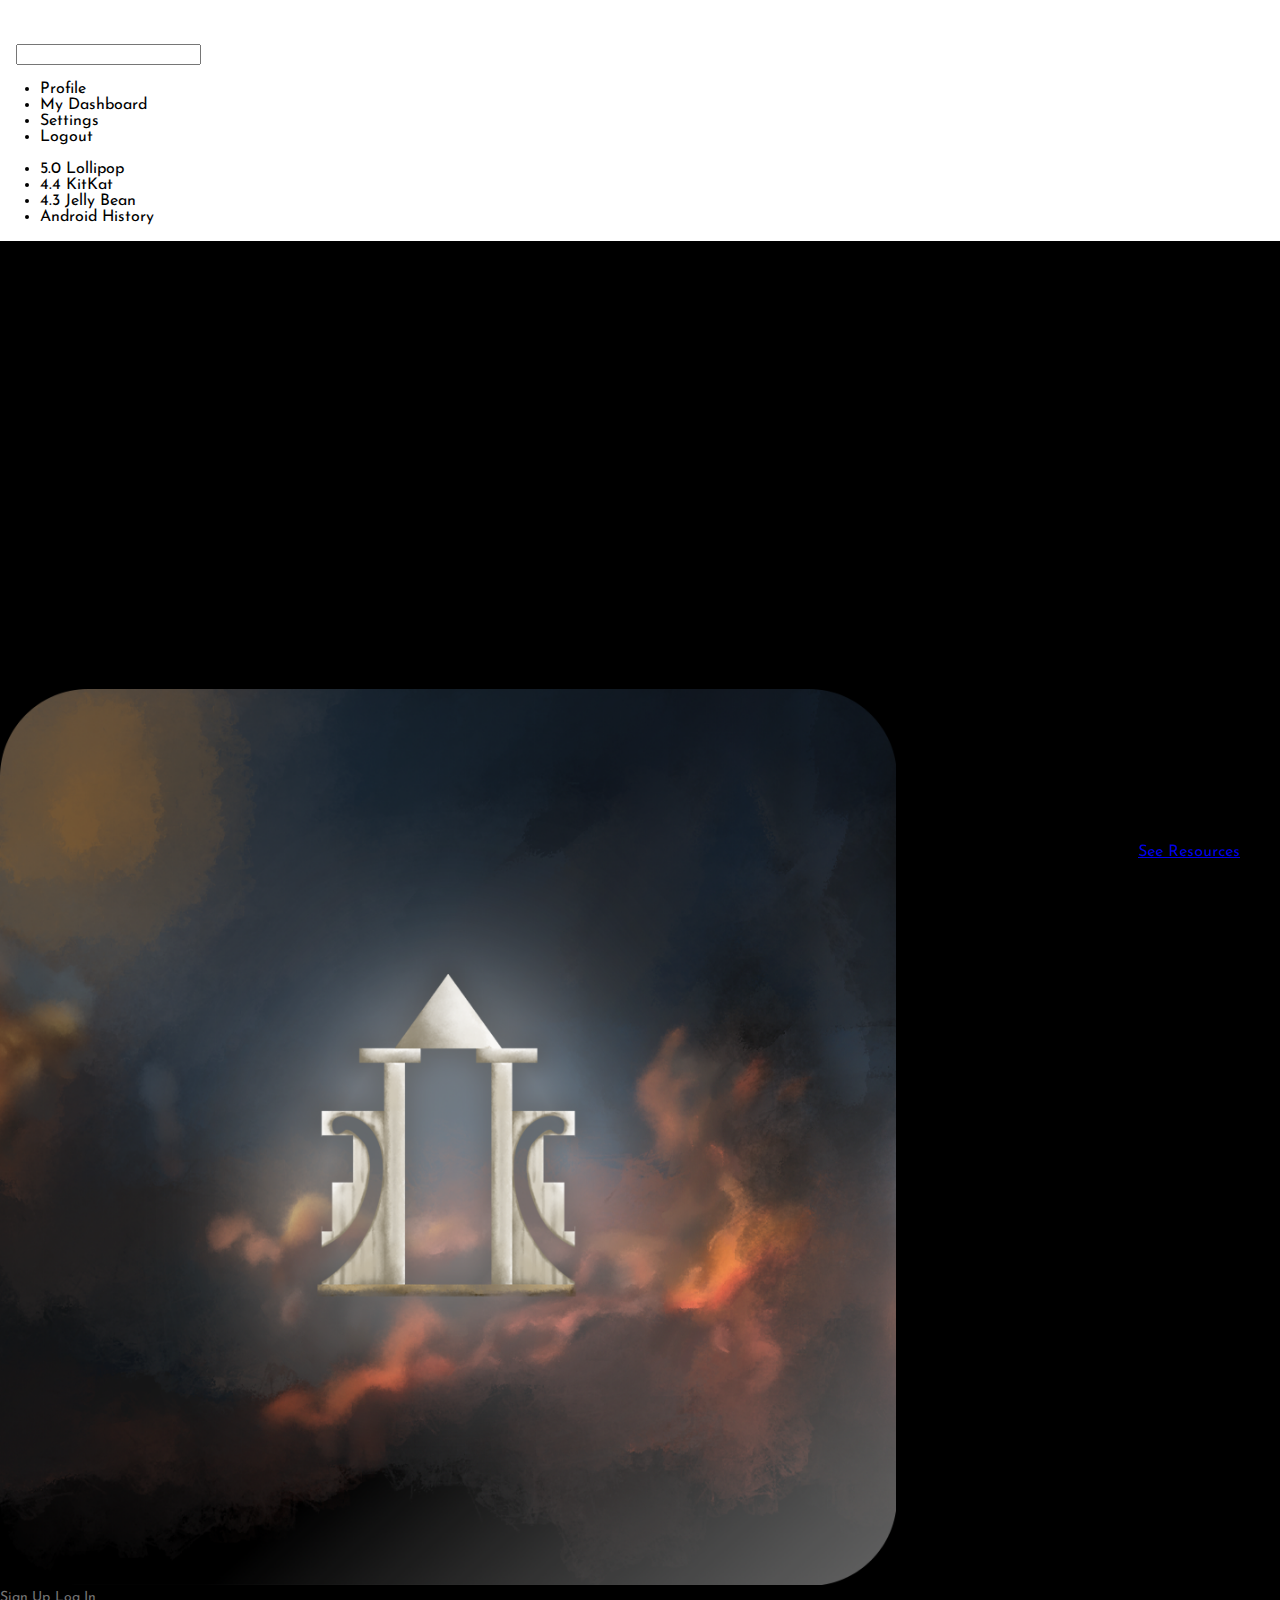
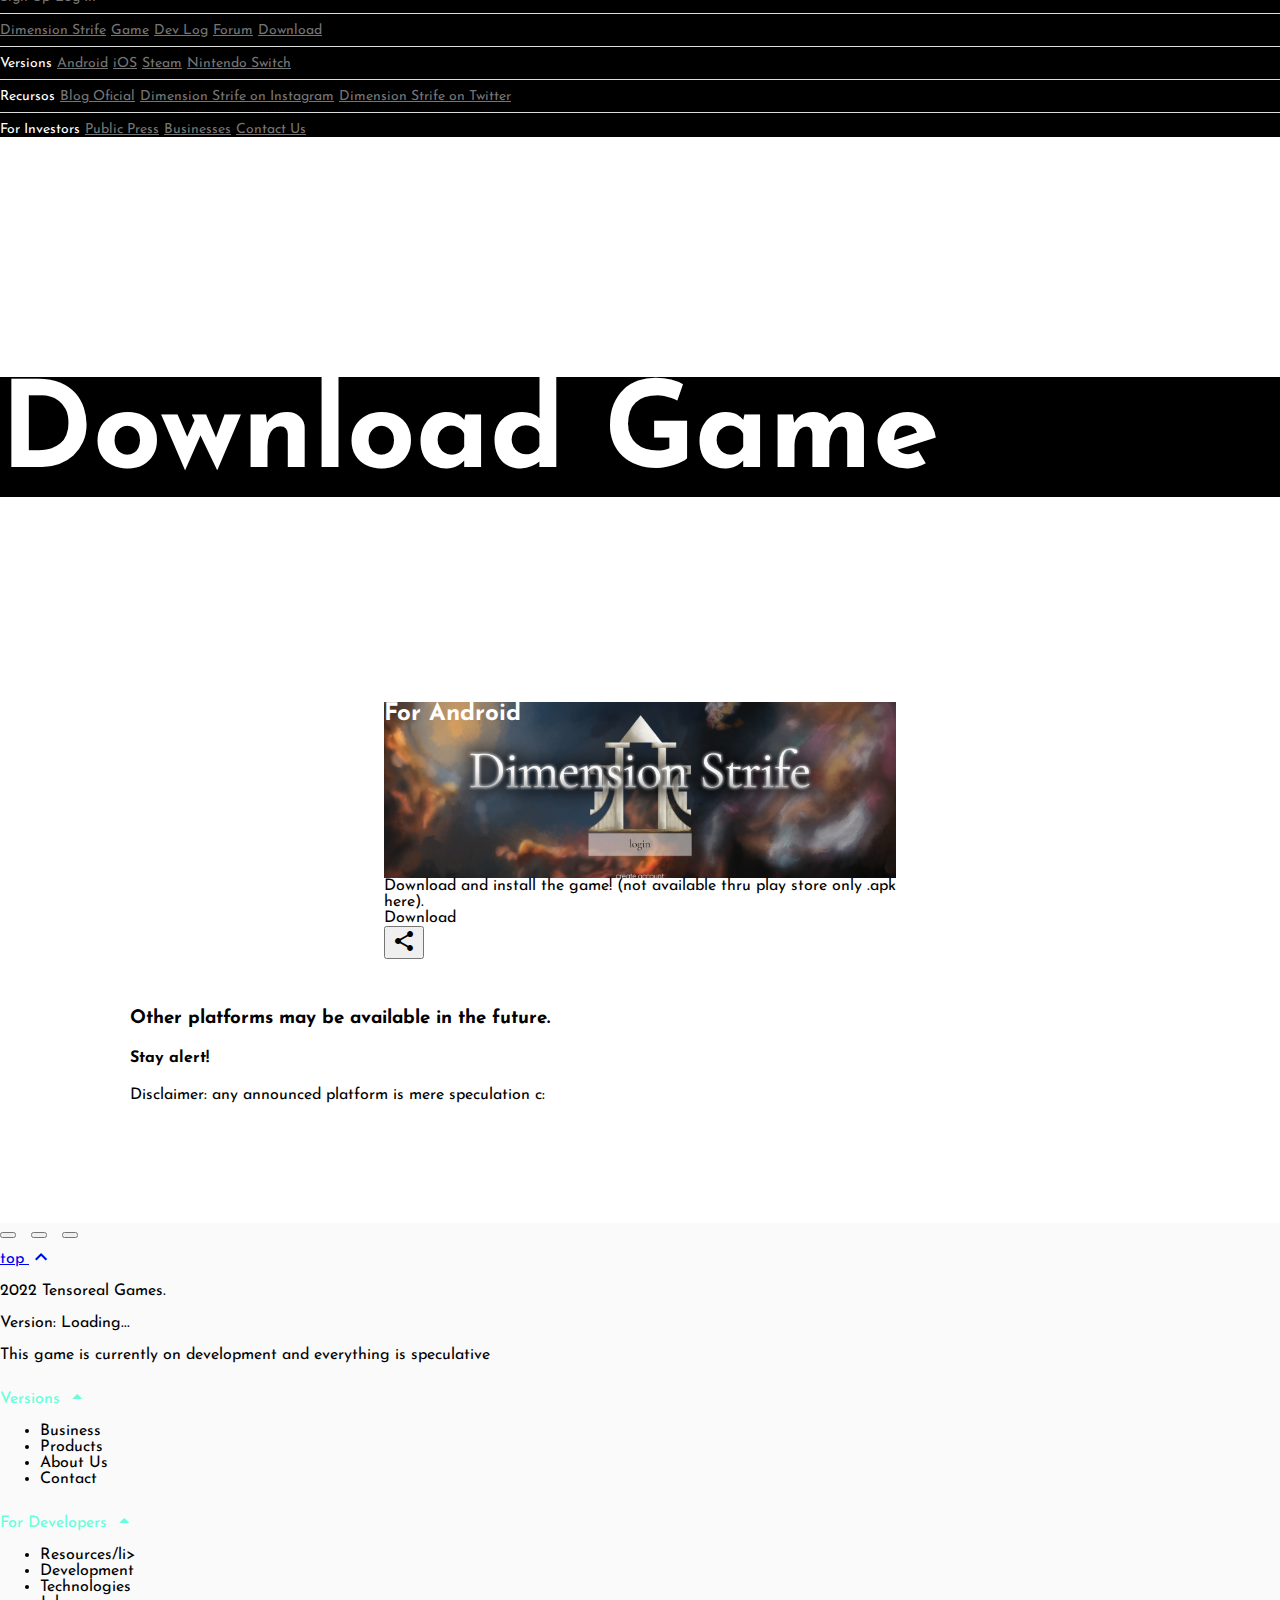
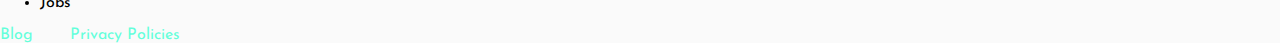
==== play.html @ 4edc81f0 "Live commit" ====
<!doctype html>
<!--
  Material Design Lite
  Copyright 2015 Google Inc. All rights reserved.

  Licensed under the Apache License, Version 2.0 (the "License");
  you may not use this file except in compliance with the License.
  You may obtain a copy of the License at

      https://www.apache.org/licenses/LICENSE-2.0

  Unless required by applicable law or agreed to in writing, software
  distributed under the License is distributed on an "AS IS" BASIS,
  WITHOUT WARRANTIES OR CONDITIONS OF ANY KIND, either express or implied.
  See the License for the specific language governing permissions and
  limitations under the License
-->

<html lang="en">
  <head>
    <meta charset="utf-8">
    <meta http-equiv="X-UA-Compatible" content="IE=edge">
    <meta name="description" content="Introducing Lollipop, a sweet new take on Android.">
    <meta name="viewport" content="width=device-width, initial-scale=1.0, minimum-scale=1.0">
    <title>Dimension Strife | Play the game</title>

    <!-- Page styles -->
    <link rel="stylesheet" href="https://fonts.googleapis.com/css?family=Roboto:regular,bold,italic,thin,light,bolditalic,black,medium&amp;lang=en">
    <link rel="stylesheet" href="https://fonts.googleapis.com/icon?family=Material+Icons">
    <link rel="stylesheet" href="https://code.getmdl.io/1.3.0/material.blue_grey-light_blue.min.css" />
    <link rel="stylesheet" href="./css/styles.css">
    <link rel="icon" type="image/png" href="./images/idemaalogo.png">
    <script type='text/javascript' src='./js/scripts.js'></script>
    <style>
    @import url('https://fonts.googleapis.com/css2?family=Josefin+Sans:wght@100;200;400&display=swap');
    #view-source {
      position: fixed;
      display: block;
      right: 0;
      bottom: 0;
      margin-right: 40px;
      margin-bottom: 40px;
      z-index: 900;
    }

    body {

    font-family: 'Josefin Sans', sans-serif;



    }



    .demo-card-wide.mdl-card {
  width: 512px;
}
.demo-card-wide > .mdl-card__title {
  color: #fff;
  height: 176px;
  background: url('./images/wear.png') center / cover;
}
.demo-card-wide > .mdl-card__menu {
  color: #fff;
}

#saininbots {
  background-color: hsla(0, 0%, 0%, 0.6);
  position: fixed;
  top:0.1%;
  right: 1%;
  display: none;
  width: 100%;
  height: 100%;
  align: center;

}

#sainincar {
  position: relative;
  top: 17%;
  margin: auto;


}

#loginbots {
  background-color: hsla(0, 0%, 0%, 0.6);
  position: fixed;
  top:0.1%;
  right: 1%;
  display: none;
  width: 100%;
  height: 100%;
  align: center;

}

#logincar {
  position: relative;
  top: 17%;
  margin: auto;


}

#logincar > .mdl-card__title {

  background: url('./images/devices.jpg') center / cover;


}

#more-button {
  display: none;


}

#shoe-card{
  opacity: 0.0;

}





    </style>
  </head>
  <body id="bodei" onload="loaduser()">
    <div class="mdl-layout mdl-js-layout mdl-layout--fixed-header">

      <div class="android-header mdl-layout__header mdl-layout__header--waterfall">
        <div class="mdl-layout__header-row">
          <span class="android-title mdl-layout-title">
            <a href="index.html">
            <img class="android-logo-image" src="./images/idemaalogo.png">
              </a>
          </span>
          <!-- Add spacer, to align navigation to the right in desktop -->
          <div class="android-header-spacer mdl-layout-spacer"></div>
          <div onclick="location.href='search.html';" class="android-search-box mdl-textfield mdl-js-textfield mdl-textfield--expandable mdl-textfield--floating-label mdl-textfield--align-right mdl-textfield--full-width">
            <label class="mdl-button mdl-js-button mdl-button--icon" for="search-field">

            </label>
            <div class="mdl-textfield__expandable-holder">
              <input class="mdl-textfield__input" type="text" id="search-field">
            </div>
          </div>
          <!-- Navigation -->
          <div id="nav-cont" class="android-navigation-container">

            <nav class="android-navigation mdl-navigation">

              <a class="mdl-navigation__link mdl-typography--text-uppercase" href="">About Us</a>



            <a class="mdl-navigation__link mdl-typography--text-uppercase" onclick="togglesignup()">Sign Up</a>


              <a class="mdl-navigation__link mdl-typography--text-uppercase" onclick="togglelogin()">Log In</a>

            </nav>
          </div>

          <span class="android-mobile-title mdl-layout-title">
            <a href="index.html">
            <img class="android-logo-image" src="./images/idemaalogo.png">
              </a>
          </span>

          <button class="android-more-button mdl-button mdl-js-button mdl-button--icon mdl-js-ripple-effect" id="more-button">
            <i class="material-icons">more_vert</i>
          </button>
          <ul class="mdl-menu mdl-js-menu mdl-menu--bottom-right mdl-js-ripple-effect" for="more-button">
            <li disabled class="mdl-menu__item">Profile</li>
            <li onclick="location.href='user.html';" class="mdl-menu__item">My Dashboard</li>
            <li disabled class="mdl-menu__item">Settings</li>
            <li onclick="logout()" class="mdl-menu__item">Logout</li>
          </ul>



          <ul class="mdl-menu mdl-js-menu mdl-js-ripple-effect" for="more-button2">
            <li class="mdl-menu__item">5.0 Lollipop</li>
            <li class="mdl-menu__item">4.4 KitKat</li>
            <li disabled class="mdl-menu__item">4.3 Jelly Bean</li>
            <li class="mdl-menu__item">Android History</li>
          </ul>



          <div id="saininbots" >




          <div id="sainincar" class="demo-card-wide mdl-card mdl-shadow--2dp">
            <div class="mdl-card__title">
              <h2 class="mdl-card__title-text">Log in</h2>
            </div>
            <div class="mdl-card__supporting-text">

              <!-- Textfield with Floating Label -->

                    <form id="formasignup" action="#">
                      <div class="mdl-textfield mdl-js-textfield mdl-textfield--floating-label">
                        <input class="mdl-textfield__input" type="text" id="sample3">
                        <label class="mdl-textfield__label" for="sample3">username...</label>
                      </div>

                    <!-- Numeric Textfield with Floating Label -->

                      <div class="mdl-textfield mdl-js-textfield mdl-textfield--floating-label">
                        <input class="mdl-textfield__input" type="password" pattern="-?[0-9]*(\.[0-9]+)?" id="sample4">
                        <label class="mdl-textfield__label" for="sample4">password...</label>
                      </div>
                      <div class="mdl-textfield mdl-js-textfield mdl-textfield--floating-label">
                        <input class="mdl-textfield__input" type="password" pattern="-?[0-9]*(\.[0-9]+)?" id="sample4">
                        <label class="mdl-textfield__label" for="sample4">confirm password...</label>
                        <span class="mdl-textfield__error">password not the same!</span>
                      </div>
                    </form>



            </div>
            <div class="mdl-card__actions mdl-card--border">
              <a onclick="gosignup()" class="mdl-button mdl-button--colored mdl-js-button mdl-js-ripple-effect">
                Sign In
              </a>
            </div>
            <div class="mdl-card__menu">
              <button onclick="document.getElementById('saininbots').style.display = 'none';" class="mdl-button mdl-button--icon mdl-js-button mdl-js-ripple-effect">
                <i class="material-icons">close</i>
              </button>
            </div>
          </div>

            </div>

          <div id="loginbots" >




          <div id="logincar" class="demo-card-wide mdl-card mdl-shadow--2dp">
            <div class="mdl-card__title">
              <h2 class="mdl-card__title-text">Welcome</h2>
            </div>
            <div class="mdl-card__supporting-text">

              <!-- Textfield with Floating Label -->

                    <form id="formasignupex" action="#">
                      <div class="mdl-textfield mdl-js-textfield mdl-textfield--floating-label">
                        <input class="mdl-textfield__input" type="text" id="login-mail">
                        <label class="mdl-textfield__label" for="sample3">email...</label>
                      </div>

                    <!-- Numeric Textfield with Floating Label -->

                      <div class="mdl-textfield mdl-js-textfield mdl-textfield--floating-label">
                        <input class="mdl-textfield__input" type="password" pattern="-?[0-9]*(\.[0-9]+)?" id="loginpass">
                        <label class="mdl-textfield__label" for="sample4">password</label>
                      </div>
                    </form>



            </div>
            <div class="mdl-card__actions mdl-card--border">
              <a onclick="login()" class="mdl-button mdl-button--colored mdl-js-button mdl-js-ripple-effect">
                Log In
              </a>
            </div>
            <div class="mdl-card__menu">
              <button onclick="document.getElementById('loginbots').style.display = 'none';" class="mdl-button mdl-button--icon mdl-js-button mdl-js-ripple-effect">
                <i class="material-icons">close</i>
              </button>
            </div>
          </div>

            </div>





        </div>

      </div>





      <div style="background-color: black;" class="android-drawer mdl-layout__drawer">
        <span style="background-color: black;" class="mdl-layout-title">
          <img id="idemaa-logo-menu" src="images/idemaalogo.png">
        </span>
        <nav class="mdl-navigation">
          <a id="draw-signin" class="mdl-navigation__link" onclick="location.href='signup.html';">Sign Up</a>
          <a id="draw-login" class="mdl-navigation__link" onclick="togglelogin()">Log In</a>
          <div class="android-drawer-separator"></div>
          <a class="mdl-navigation__link" href="">Dimension Strife</a>
          <a class="mdl-navigation__link" href="">Game</a>
          <a class="mdl-navigation__link" href="">Dev Log</a>
          <a class="mdl-navigation__link" href="">Forum</a>
          <a class="mdl-navigation__link" href="">Download</a>
          <div class="android-drawer-separator"></div>
          <span style="color: white;" class="mdl-navigation__link" href="">Versions</span>
          <a class="mdl-navigation__link" href="">Android</a>
          <a class="mdl-navigation__link" href="">iOS</a>
          <a class="mdl-navigation__link" href="">Steam</a>
          <a class="mdl-navigation__link" href="">Nintendo Switch</a>
          <div class="android-drawer-separator"></div>
          <span style="color: white;" class="mdl-navigation__link" href="">Recursos</span>
          <a class="mdl-navigation__link" href="">Blog Oficial</a>
          <a class="mdl-navigation__link" href="">Dimension Strife on Instagram</a>
          <a class="mdl-navigation__link" href="">Dimension Strife on Twitter</a>
          <div class="android-drawer-separator"></div>
          <span style="color: white;" class="mdl-navigation__link" href="">For Investors</span>
          <a class="mdl-navigation__link" href="">Public Press</a>
          <a class="mdl-navigation__link" href="">Businesses</a>
          <a class="mdl-navigation__link" href="">Contact Us</a>
        </nav>
      </div>




      <div class="android-content mdl-layout__content">
        <a name="top"></a>
        <div style="background-color: white;" class="mdl-typography--text-center">
          <div class="logo-font android-slogan"><h1 id="download-title" style="font-family: 'Josefin Sans', sans-serif; background-color: black; color: white;">Download Game</h1></div>
          <div style="font-family: 'Josefin Sans', sans-serif; font-style: italic; font-weight:200;" class="logo-font android-sub-slogan"></div>


<div id="stockdotshop-content">






              </div>


         <div id="sneaker-user" class="android-more-section">


           <!-- Wide card with share menu button -->

      <div id="download-card" class="demo-card-wide mdl-card mdl-shadow--2dp">
  <div class="mdl-card__title">
    <h2 class="mdl-card__title-text">For Android</h2>
  </div>
  <div class="mdl-card__supporting-text">
    Download and install the game! (not available thru play store only .apk here).
  </div>
  <div class="mdl-card__actions mdl-card--border">
    <a onclick="location.href='https://tensorealbucket.s3.amazonaws.com/pastelv012a.apk';" class="mdl-button mdl-button--colored mdl-js-button mdl-js-ripple-effect">
      Download
    </a>
  </div>
  <div class="mdl-card__menu">
    <button class="mdl-button mdl-button--icon mdl-js-button mdl-js-ripple-effect">
      <i class="material-icons">share</i>
    </button>
  </div>
</div>
           <br>

           <br>


          <div class="android-section-title mdl-typography--display-1-color-contrast">






            <h3 style="font-family: 'Josefin Sans', sans-serif;">Other platforms may be available in the future.</h3>
            <h4>Stay alert!</h4>
            <p>Disclaimer: any announced platform is mere speculation c:</p>

          </div>



        </div>






        </div>

        <footer class="android-footer mdl-mega-footer">
          <div class="mdl-mega-footer--top-section">
            <div class="mdl-mega-footer--left-section">
              <button class="mdl-mega-footer--social-btn"></button>
              &nbsp;
              <button class="mdl-mega-footer--social-btn"></button>
              &nbsp;
              <button class="mdl-mega-footer--social-btn"></button>
            </div>
            <div class="mdl-mega-footer--right-section">
              <a class="mdl-typography--font-light" href="#top">
                top
                <i class="material-icons">expand_less</i>
              </a>
            </div>
          </div>

          <div class="mdl-mega-footer--middle-section">
            <p class="mdl-typography--font-light">2022 Tensoreal Games.</p>
            <p class="mdl-typography--font-light">Version: <a id="version"></a></p>
            <p class="mdl-typography--font-light">This game is currently on development and everything is speculative</p>
          </div>

          <div class="mdl-mega-footer--bottom-section">
            <a class="android-alt-link android-link-menu mdl-typography--font-light" id="version-dropdown">
              Versions
              <i class="material-icons">arrow_drop_up</i>
            </a>
            <ul class="mdl-menu mdl-js-menu mdl-menu--top-left mdl-js-ripple-effect" for="version-dropdown">
              <li class="mdl-menu__item">Business</li>
              <li class="mdl-menu__item">Products</li>
              <li class="mdl-menu__item">About Us</li>
              <li class="mdl-menu__item">Contact</li>
            </ul>
            <a class="android-alt-link android-link-menu mdl-typography--font-light" id="developers-dropdown">
              For Developers
              <i class="material-icons">arrow_drop_up</i>
            </a>
            <ul class="mdl-menu mdl-js-menu mdl-menu--top-left mdl-js-ripple-effect" for="developers-dropdown">
              <li class="mdl-menu__item">Resources/li>
              <li class="mdl-menu__item">Development</li>
              <li class="mdl-menu__item">Technologies</li>
              <li class="mdl-menu__item">Jobs</li>
            </ul>
            <a class="android-alt-link mdl-typography--font-light" href="">Blog</a>
            <a class="android-alt-link mdl-typography--font-light" href="">Privacy Policies</a>
          </div>

        </footer>

      </div>
    </div>
    <a href="https://github.com/google/material-design-lite/blob/mdl-1.x/templates/android-dot-com/" target="_blank" id="view-source" class="mdl-button mdl-js-button mdl-button--raised mdl-js-ripple-effect mdl-color--accent mdl-color-text--accent-contrast">See Resources</a>
    <script src="https://code.getmdl.io/1.3.0/material.min.js"></script>
  </body>
</html>
---- css/styles.css ----
/**
 * Copyright 2015 Google Inc. All Rights Reserved.
 *
 * Licensed under the Apache License, Version 2.0 (the "License");
 * you may not use this file except in compliance with the License.
 * You may obtain a copy of the License at
 *
 *      http://www.apache.org/licenses/LICENSE-2.0
 *
 * Unless required by applicable law or agreed to in writing, software
 * distributed under the License is distributed on an "AS IS" BASIS,
 * WITHOUT WARRANTIES OR CONDITIONS OF ANY KIND, either express or implied.
 * See the License for the specific language governing permissions and
 * limitations under the License.
 */

body {
  margin: 0;
}

/* Disable ugly boxes around images in IE10 */
a img{
  border: 0px;
}

::-moz-selection {
  background-color: #6ab344;
  color: #fff;
}

::selection {
  background-color: #6ab344;
  color: #fff;
}

.android-search-box .mdl-textfield__input {
  color: rgba(0, 0, 0, 0.87);
}

.android-header .mdl-menu__container {
  z-index: 50;
  margin: 0 !important;
}


.mdl-textfield--expandable {
  width: auto;
}

.android-fab {
  position: absolute;
  right: 20%;
  bottom: -26px;
  z-index: 3;
  background: #64ffda !important;
  color: black !important;
}

.android-mobile-title {
  display: none !important;
}


.android-logo-image {
  height: 40px;
  width: 46px;
  margin-left: 100%;
}


.android-header {
  overflow: visible;
  background-color: white;
}

  .android-header .material-icons {
    color: #767777 !important;
  }

  .android-header .mdl-layout__drawer-button {
    background: transparent;
    color: #767777;
  }

  .android-header .mdl-navigation__link {
    color: #757575;
    font-weight: 700;
    font-size: 14px;
  }

  .android-navigation-container {
    /* Simple hack to make the overflow happen to the left instead... */
    direction: rtl;
    -webkit-order: 1;
        -ms-flex-order: 1;
            order: 1;
    width: 500px;
    transition: opacity 0.2s cubic-bezier(0.4, 0, 0.2, 1),
        width 0.2s cubic-bezier(0.4, 0, 0.2, 1);
  }

  .android-navigation {
    /* ... and now make sure the content is actually LTR */
    direction: ltr;
    -webkit-justify-content: flex-end;
        -ms-flex-pack: end;
            justify-content: flex-end;
    width: 800px;
  }

  .android-search-box.is-focused + .android-navigation-container {
    opacity: 0;
    width: 100px;
  }


  .android-navigation .mdl-navigation__link {
    display: inline-block;
    height: 60px;
    line-height: 68px;
    background-color: transparent !important;
    border-bottom: 4px solid transparent;
  }

    .android-navigation .mdl-navigation__link:hover {
      border-bottom: 4px solid #8bc34a;
    }

  .android-search-box {
    -webkit-order: 2;
        -ms-flex-order: 2;
            order: 2;
    margin-left: 16px;
    margin-right: 16px;
  }

  .android-more-button {
    -webkit-order: 3;
        -ms-flex-order: 3;
            order: 3;
  }


.android-drawer {
  border-right: none;
}

  .android-drawer-separator {
    height: 1px;
    background-color: #dcdcdc;
    margin: 8px 0;
  }

  .android-drawer .mdl-navigation__link.mdl-navigation__link {
    font-size: 14px;
    color: #757575;
  }

  .android-drawer span.mdl-navigation__link.mdl-navigation__link {
    color: #8bc34a;
  }

  .android-drawer .mdl-layout-title {
    position: relative;
    background: #6ab344;
    height: 160px;
  }

    .android-drawer .android-logo-image {
      position: absolute;
      bottom: 16px;
    }

.android-be-together-section {
  position: relative;
  height: 800px;
  width: auto;
  background-color: #f3f3f3;
  background: url('images/slide01.jpg') center 30% no-repeat;
  background-size: cover;
}

.logo-font {
  font-family: 'Roboto', 'Helvetica', 'Arial', sans-serif;
  line-height: 1;
  color: #767777;
  font-weight: 500;
}

.android-slogan {
  font-size: 60px;
  padding-top: 160px;
}

.android-sub-slogan {
  font-size: 21px;
  padding-top: 24px;
}

.android-create-character {
  font-size: 21px;
  padding-top: 400px;
}

  .android-create-character a {
    text-decoration: none;
    color: #767777;
    font-weight: 300;
  }

.android-screen-section {
  position: relative;
  padding-top: 60px;
  padding-bottom: 80px;
}

.android-screens {
  text-align: right;
  width: 100%;
  white-space: nowrap;
  overflow-x: auto;
}

.android-screen {
  text-align: center;
}

.android-screen .android-link {
  margin-top: 16px;
  display: block;
  z-index: 2;
}

.android-image-link {
  text-decoration: none;
}

.android-wear {
  display: inline-block;
  width: 160px;
  margin-right: 32px;
}

  .android-wear .android-screen-image {
    width: 40%;
    z-index: 1;
  }


.android-phone {
  display: inline-block;
  width: 64px;
  margin-right: 48px;
}

  .android-phone .android-screen-image {
    width: 100%;
    z-index: 1;
  }


.android-tablet {
  display: inline-block;
  width: 110px;
  margin-right: 64px;
}

  .android-tablet .android-screen-image {
    width: 100%;
    z-index: 1;
  }

  .android-tablet .android-link {
    display: block;
    z-index: 2;
  }


.android-tv {
  display: inline-block;
  width: 300px;
  margin-right: 80px;
}

  .android-tv .android-screen-image {
    width: 100%;
    z-index: 1;
  }


.android-auto {
  display: inline-block;
  width: 300px;
  overflow: hidden;
}

  .android-auto .android-screen-image {
    display: block;
    height: 300px;
    z-index: 1;
  }


.android-wear-section {
  position: relative;
  background: url('../images/wear.png') center top no-repeat;
  background-size: cover;
  height: 800px;
}

.android-wear-band {
  position: absolute;
  bottom: 0;
  width: 100%;
  text-align: center;
  background-color: #37474f;
}

.android-wear-band-text {
  max-width: 800px;
  margin-left: 25%;
  padding: 24px;
  text-align: left;
  color: white;
}

  .android-wear-band-text p {
    padding-top: 8px;
  }

.android-link {
  text-decoration: none;
  color: #8bc34a !important;
}

  .android-link:hover {
    color: #7cb342 !important;
  }

  .android-link .material-icons {
    position: relative;
    top: -1px;
    vertical-align: middle;
  }

.android-alt-link {
  text-decoration: none;
  color: #64ffda !important;
  font-size: 16px;
}

  .android-alt-link:hover {
    color: #00bfa5 !important;
  }

  .android-alt-link .material-icons {
    position: relative;
    top: 6px;
  }

.android-customized-section {
  text-align: center;
}

.android-customized-section-text {
  max-width: 500px;
  margin-left: auto;
  margin-right: auto;
  padding: 80px 16px 0 16px;
}

  .android-customized-section-text p {
    padding-top: 16px;
  }

.android-customized-section-image {
  background: url('../images/devices.png') center top no-repeat;
  background-size: cover;
  height: 400px;
}

.android-more-section {
  padding: 80px 0;
  max-width: 1044px;
  margin-left: auto;
  margin-right: auto;
}

  .android-more-section .android-section-title {
    margin-left: 12px;
    padding-bottom: 24px;
  }

.android-card-container {
}

  .android-card-container .mdl-card__media {
    overflow: hidden;
    background: transparent;
  }

    .android-card-container .mdl-card__media img {
      width: 100%;
    }

  .android-card-container .mdl-card__title {
    background: transparent;
    height: auto;
  }

  .android-card-container .mdl-card__title-text {
    color: black;
    height: auto;
  }

  .android-card-container .mdl-card__supporting-text {
    height: auto;
    color: black;
    padding-bottom: 56px;
  }

  .android-card-container .mdl-card__actions {
    position: absolute;
    bottom: 0;
  }

  .android-card-container .mdl-card__actions a {
    border-top: none;
    font-size: 16px;
  }

.android-footer {
  background-color: #fafafa;
  position: relative;
}

  .android-footer a:hover {
    color: #8bc34a;
  }

  .android-footer .mdl-mega-footer--top-section::after {
    border-bottom: none;
  }

  .android-footer .mdl-mega-footer--middle-section::after {
    border-bottom: none;
  }

  .android-footer .mdl-mega-footer--bottom-section {
    position: relative;
  }

  .android-footer .mdl-mega-footer--bottom-section a {
    margin-right: 2em;
  }

  .android-footer .mdl-mega-footer--right-section a .material-icons {
    position: relative;
    top: 6px;
  }


.android-link-menu:hover {
  cursor: pointer;
}


/**** Mobile layout ****/
@media (max-width: 900px) {
  .android-navigation-container {
    display: none;
  }

  .android-title {
    display: none !important;
  }

  .android-mobile-title {
    display: block !important;
    position: absolute;
    left: calc(50% - 70px);
    top: 12px;
    transition: opacity 0.2s cubic-bezier(0.4, 0, 0.2, 1);
  }

  /* WebViews in iOS 9 break the "~" operator, and WebViews in OS X 10.10 break
     consecutive "+" operators in some cases. Therefore, we need to use both
     here to cover all the bases. */
  .android.android-search-box.is-focused ~ .android-mobile-title,
  .android-search-box.is-focused + .android-navigation-container + .android-mobile-title {
    opacity: 0;
  }

  .android-more-button {
    display: none;
  }

  .android-search-box.is-focused {
    width: calc(100% - 48px);
  }

  .android-search-box .mdl-textfield__expandable-holder {
    width: 100%;
  }

  .android-be-together-section {
    height: 350px;
  }

  .android-slogan {
    font-size: 26px;
    margin: 0 16px;
    padding-top: 24px;
  }

  .android-sub-slogan {
    font-size: 16px;
    margin: 0 16px;
    padding-top: 8px;
  }

  .android-create-character {
    padding-top: 200px;
    font-size: 16px;
  }

  .android-create-character img {
    height: 12px;
  }

  .android-fab {
    display: none;
  }

  .android-wear-band-text {
    margin-left: 0;
    padding: 16px;
  }

  .android-footer .mdl-mega-footer--bottom-section {
    display: none;
  }
}

.demo-card-wide.mdl-card {
  width: 512px;
}
#emprendedores-card > .mdl-card__title {
  color: #fff;
  height: 176px;
  background: url('../images/emprendedores1.png') center / cover;
}

#download-card > .mdl-card__title {
  color: #fff;
  height: 176px;
  background: url('../images/login-screenshot.jpg') center / cover;
}

.demo-card-wide > .mdl-card__menu {
  color: #fff;
}

#idemaa-logo {

  position: relative;
  max-width: 5%;



}

#idemaa-logo-menu {

  position: relative;
  max-width: 70%;
  margin-top: 35%;

}

#sneaker-user > .demo-card-wide {

    margin: 0 auto;
}
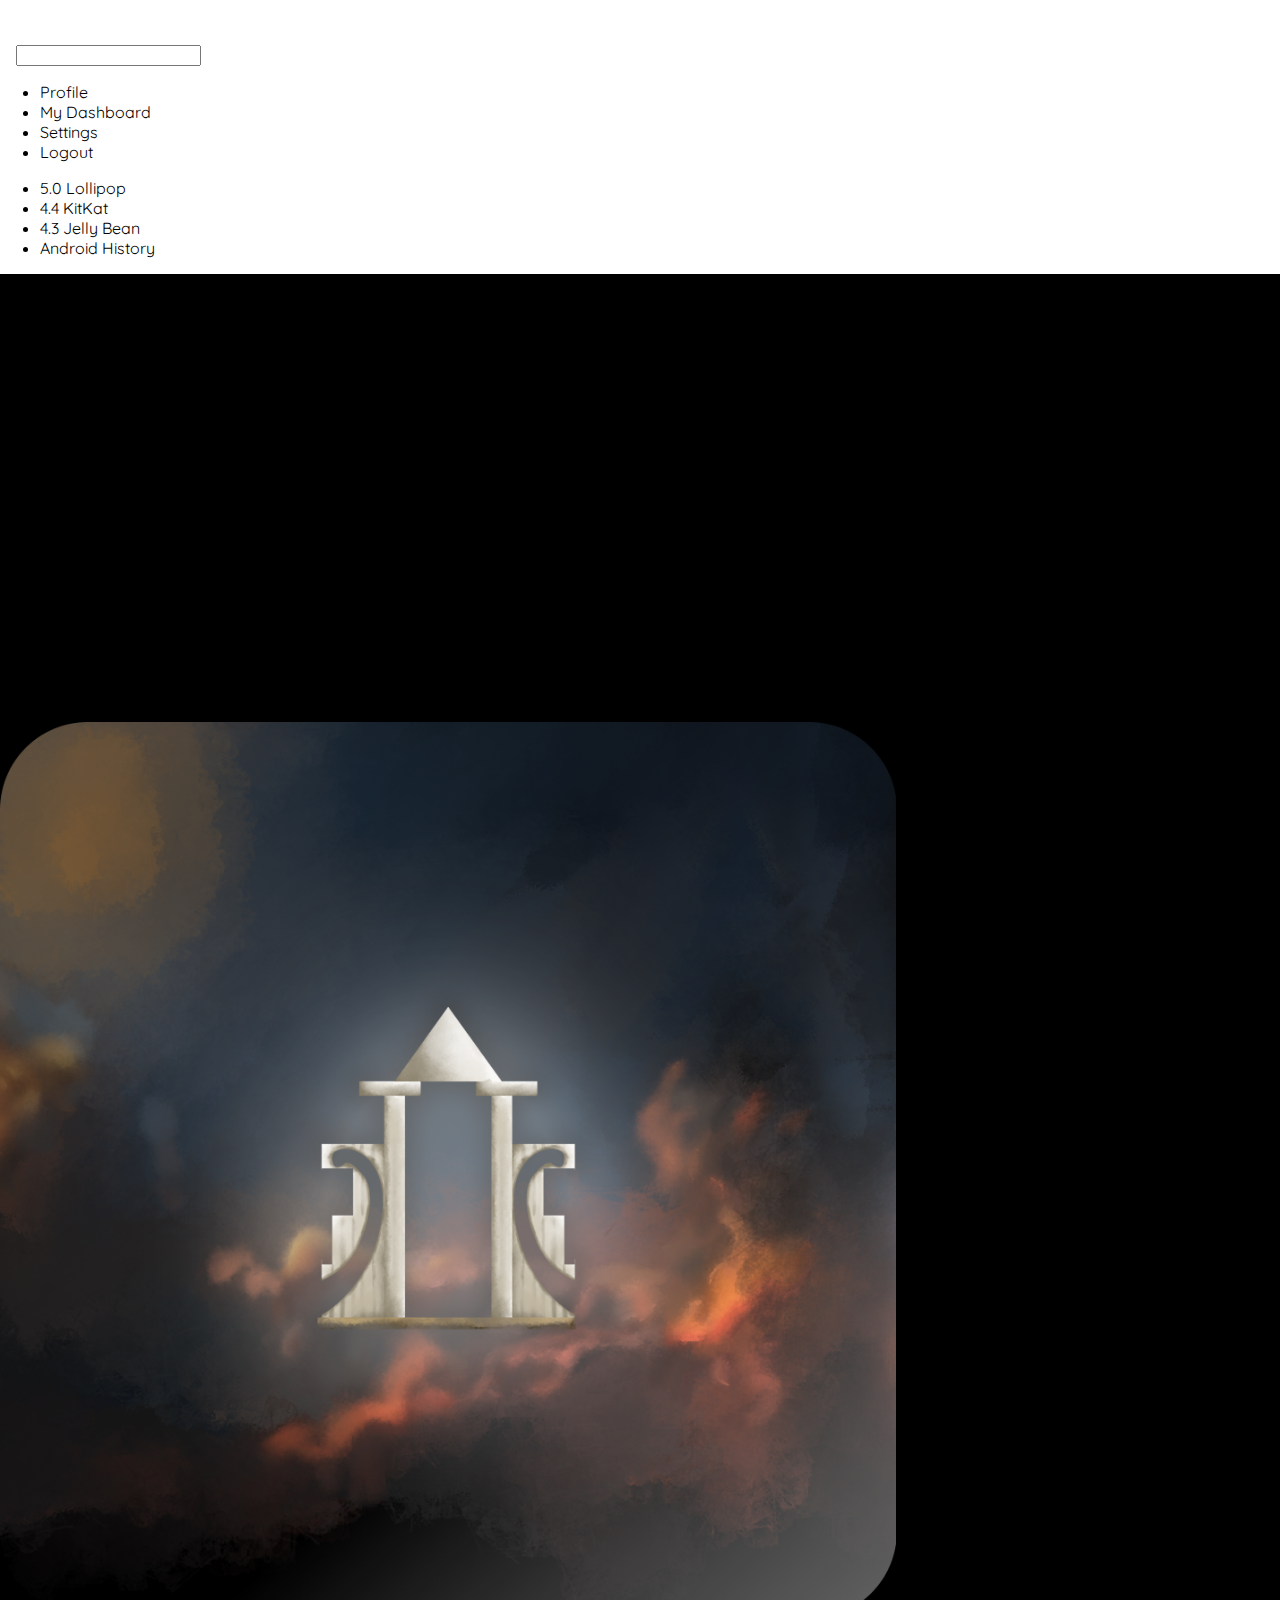
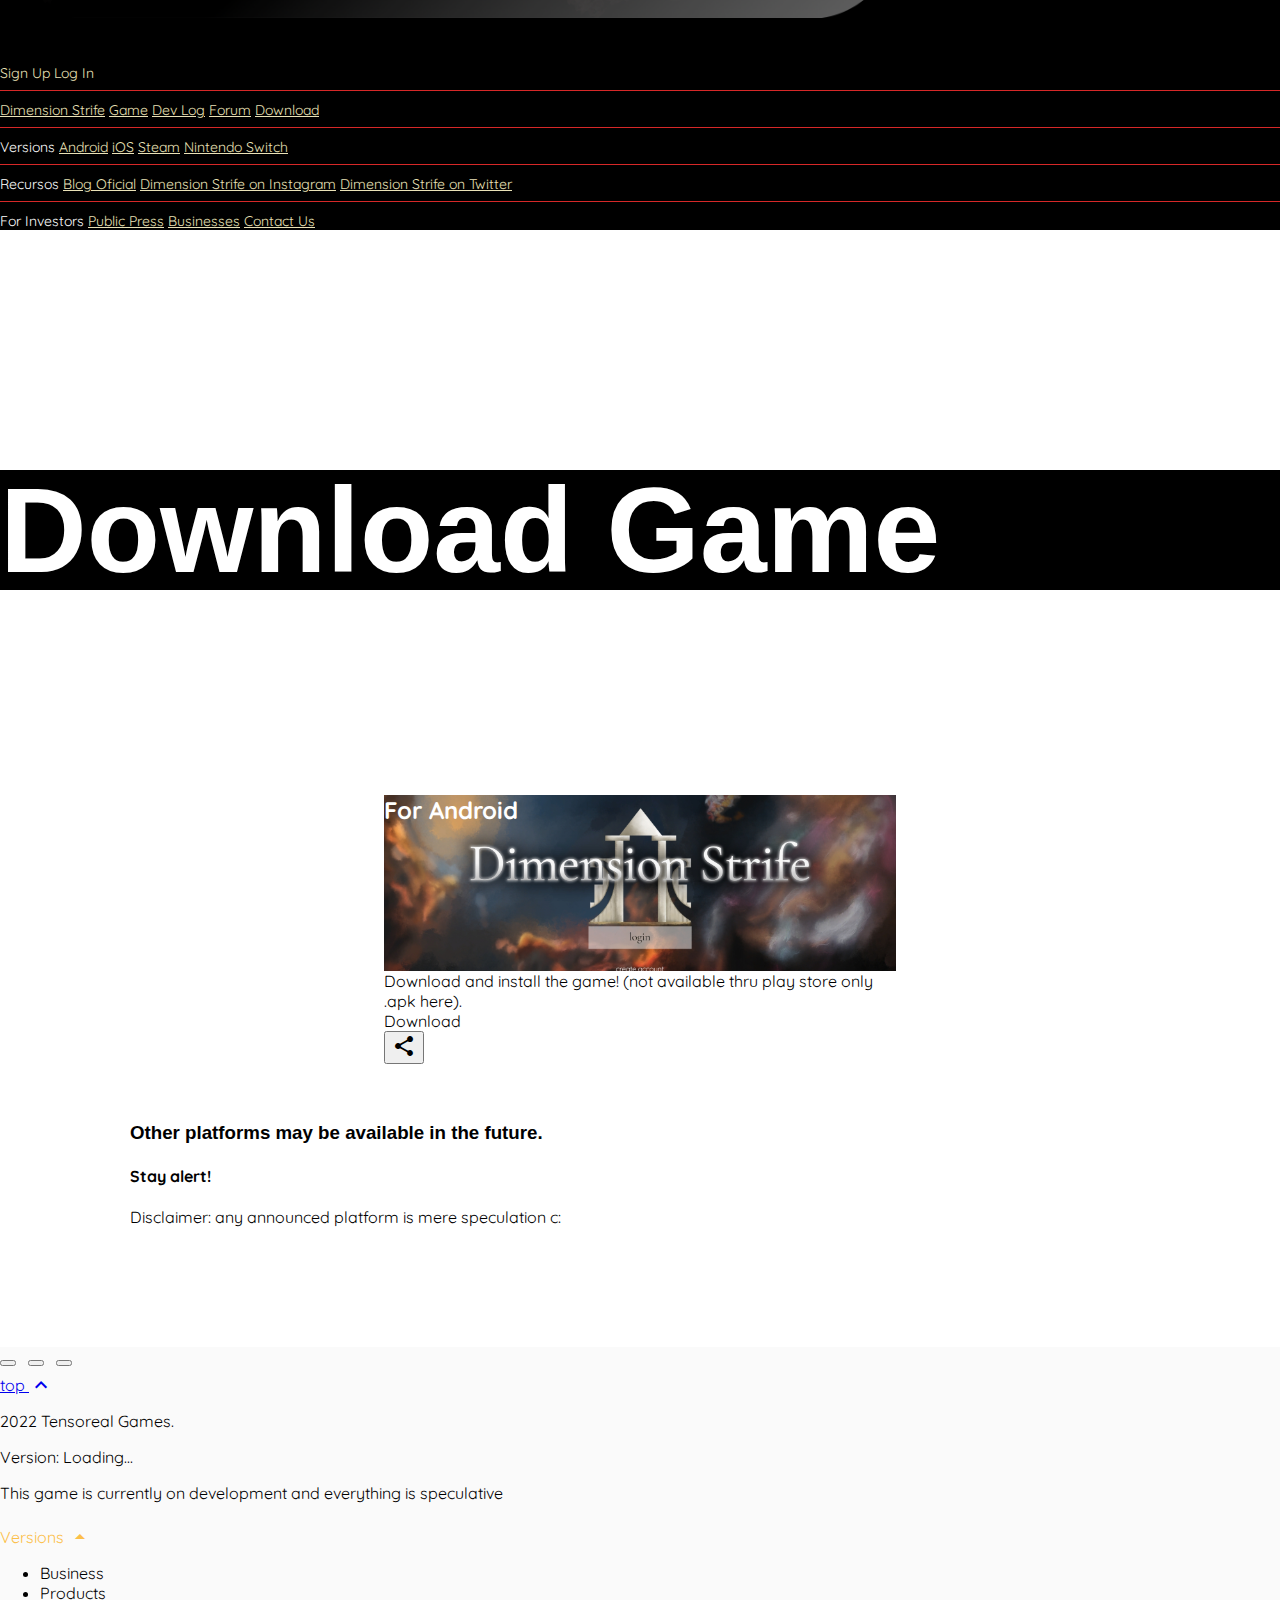
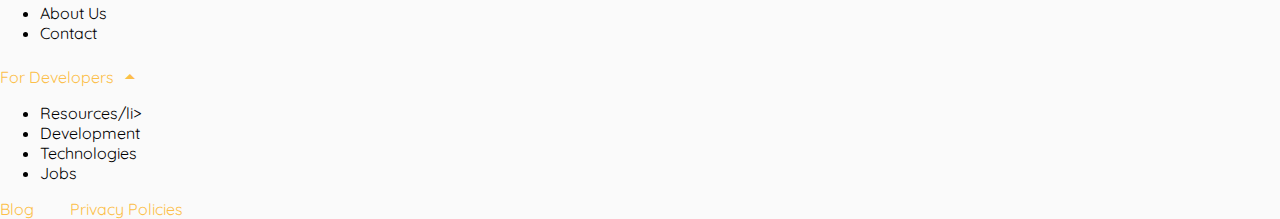
==== commit 6addc0fb: "Major Design Update" ====
--- a/play.html
+++ b/play.html
@@ -20,19 +20,26 @@
   <head>
     <meta charset="utf-8">
     <meta http-equiv="X-UA-Compatible" content="IE=edge">
-    <meta name="description" content="Introducing Lollipop, a sweet new take on Android.">
+    <meta name="description" content="Download Dimension Strife for Android.">
     <meta name="viewport" content="width=device-width, initial-scale=1.0, minimum-scale=1.0">
-    <title>Dimension Strife | Play the game</title>
+
+    <meta property="og:title" content="Dimension Strife | download and play">
+
+    <meta property="og:image" content="https://raw.githubusercontent.com/dyphen12/pastel-website/main/images/devices.jpg">
+    <meta name="twitter:image" content="https://raw.githubusercontent.com/dyphen12/pastel-website/main/images/devices.jpg">
+    <meta name='mobile-web-app-capable' content='yes'>
+    <meta property="og:url" content="https://dyphen12.github.io/pastel-website/">
+    <title>Dimension Strife | download and play</title>
 
     <!-- Page styles -->
     <link rel="stylesheet" href="https://fonts.googleapis.com/css?family=Roboto:regular,bold,italic,thin,light,bolditalic,black,medium&amp;lang=en">
     <link rel="stylesheet" href="https://fonts.googleapis.com/icon?family=Material+Icons">
-    <link rel="stylesheet" href="https://code.getmdl.io/1.3.0/material.blue_grey-light_blue.min.css" />
+    <link rel="stylesheet" href="https://code.getmdl.io/1.3.0/material.pink-deep_orange.min.css" />
     <link rel="stylesheet" href="./css/styles.css">
     <link rel="icon" type="image/png" href="./images/idemaalogo.png">
     <script type='text/javascript' src='./js/scripts.js'></script>
     <style>
-    @import url('https://fonts.googleapis.com/css2?family=Josefin+Sans:wght@100;200;400&display=swap');
+
     #view-source {
       position: fixed;
       display: block;
@@ -43,13 +50,7 @@
       z-index: 900;
     }
 
-    body {
-
-    font-family: 'Josefin Sans', sans-serif;
-
-
-
-    }
+
 
 
 
@@ -303,6 +304,8 @@
           <img id="idemaa-logo-menu" src="images/idemaalogo.png">
         </span>
         <nav class="mdl-navigation">
+          <br>
+          <br>
           <a id="draw-signin" class="mdl-navigation__link" onclick="location.href='signup.html';">Sign Up</a>
           <a id="draw-login" class="mdl-navigation__link" onclick="togglelogin()">Log In</a>
           <div class="android-drawer-separator"></div>
@@ -363,7 +366,7 @@
     Download and install the game! (not available thru play store only .apk here).
   </div>
   <div class="mdl-card__actions mdl-card--border">
-    <a onclick="location.href='https://tensorealbucket.s3.amazonaws.com/pastelv012a.apk';" class="mdl-button mdl-button--colored mdl-js-button mdl-js-ripple-effect">
+    <a onclick="location.href='https://tensorealbucket.s3.amazonaws.com/dimension-strife-v002.apk';" class="mdl-button mdl-button--colored mdl-js-button mdl-js-ripple-effect">
       Download
     </a>
   </div>
@@ -454,7 +457,7 @@
 
       </div>
     </div>
-    <a href="https://github.com/google/material-design-lite/blob/mdl-1.x/templates/android-dot-com/" target="_blank" id="view-source" class="mdl-button mdl-js-button mdl-button--raised mdl-js-ripple-effect mdl-color--accent mdl-color-text--accent-contrast">See Resources</a>
+
     <script src="https://code.getmdl.io/1.3.0/material.min.js"></script>
   </body>
 </html>
--- a/css/styles.css
+++ b/css/styles.css
@@ -14,8 +14,13 @@
  * limitations under the License.
  */
 
+
+@import url('https://fonts.googleapis.com/css2?family=Cormorant+Garamond:wght@300&family=Quicksand:wght@300&display=swap');
+
+
 body {
   margin: 0;
+  font-family: 'Quicksand', sans-serif;
 }
 
 /* Disable ugly boxes around images in IE10 */
@@ -52,7 +57,7 @@
   right: 20%;
   bottom: -26px;
   z-index: 3;
-  background: #64ffda !important;
+  background: #d62828 !important;
   color: black !important;
 }
 
@@ -74,16 +79,16 @@
 }
 
   .android-header .material-icons {
-    color: #767777 !important;
+    color: #fcbf49 !important;
   }
 
   .android-header .mdl-layout__drawer-button {
     background: transparent;
-    color: #767777;
+    color: #fcbf49;
   }
 
   .android-header .mdl-navigation__link {
-    color: #757575;
+    color: #003049;
     font-weight: 700;
     font-size: 14px;
   }
@@ -123,7 +128,7 @@
   }
 
     .android-navigation .mdl-navigation__link:hover {
-      border-bottom: 4px solid #8bc34a;
+      border-bottom: 4px solid #d62828;
     }
 
   .android-search-box {
@@ -147,17 +152,17 @@
 
   .android-drawer-separator {
     height: 1px;
-    background-color: #dcdcdc;
+    background-color: #d62828;
     margin: 8px 0;
   }
 
   .android-drawer .mdl-navigation__link.mdl-navigation__link {
     font-size: 14px;
-    color: #757575;
+    color: #eae2b7;
   }
 
   .android-drawer span.mdl-navigation__link.mdl-navigation__link {
-    color: #8bc34a;
+    color: #d62828;
   }
 
   .android-drawer .mdl-layout-title {
@@ -313,7 +318,7 @@
   bottom: 0;
   width: 100%;
   text-align: center;
-  background-color: #37474f;
+  background-color: #003049;
 }
 
 .android-wear-band-text {
@@ -345,12 +350,12 @@
 
 .android-alt-link {
   text-decoration: none;
-  color: #64ffda !important;
+  color: #fcbf49 !important;
   font-size: 16px;
 }
 
   .android-alt-link:hover {
-    color: #00bfa5 !important;
+    color: #f77f00 !important;
   }
 
   .android-alt-link .material-icons {
@@ -392,6 +397,7 @@
   }
 
 .android-card-container {
+
 }
 
   .android-card-container .mdl-card__media {
@@ -543,7 +549,7 @@
 }
 
 .demo-card-wide.mdl-card {
-  width: 512px;
+  max-width: 60%;
 }
 #emprendedores-card > .mdl-card__title {
   color: #fff;
@@ -551,6 +557,7 @@
   background: url('../images/emprendedores1.png') center / cover;
 }
 
+
 #download-card > .mdl-card__title {
   color: #fff;
   height: 176px;
@@ -582,4 +589,3 @@
 
     margin: 0 auto;
 }
-
